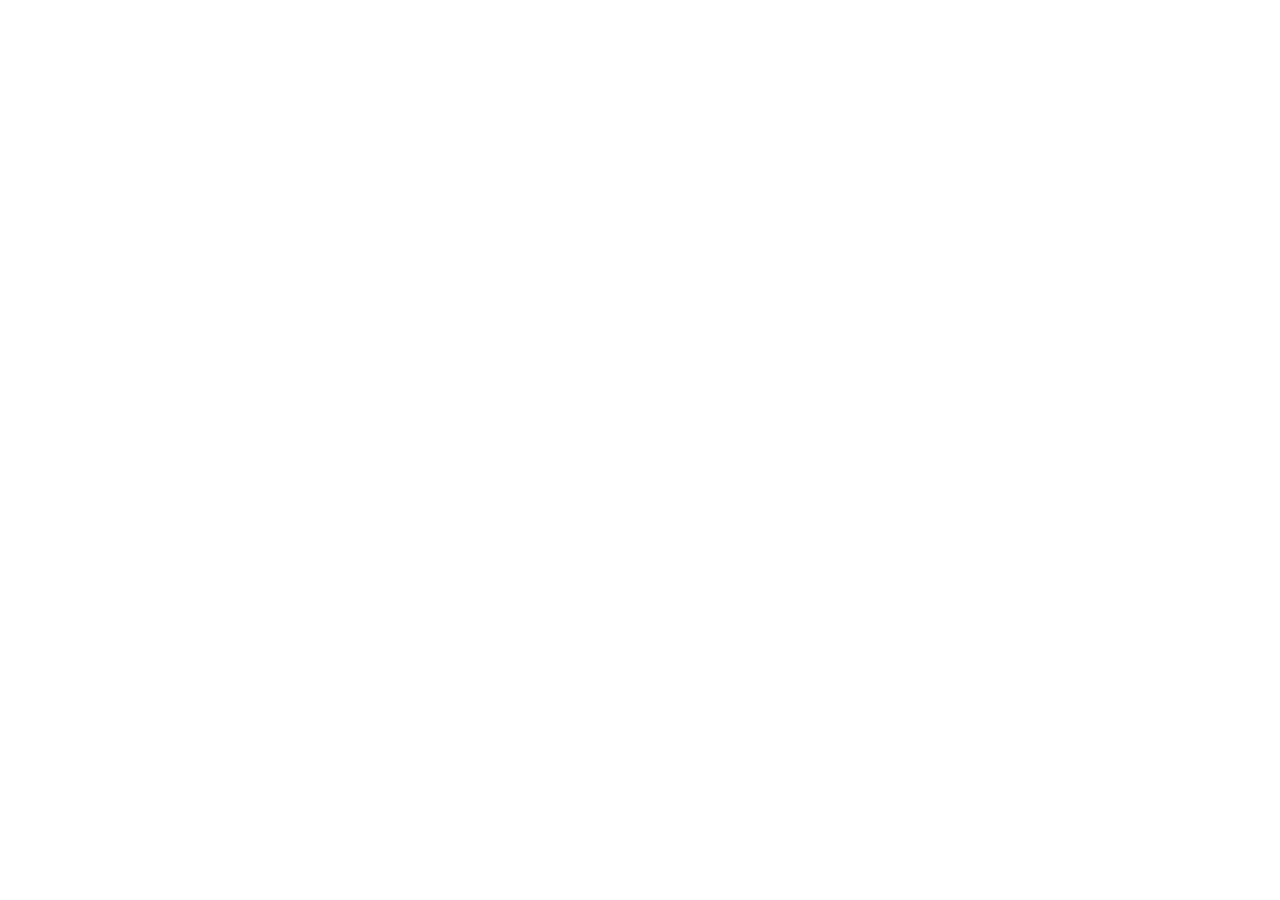
==== elearning/reviews/index.html @ 47a38a11 "Create index.html" ====
<!DOCTYPE html>
<html lang="vi">

<head>
  <meta charset="UTF-8">
  <meta name="viewport" content="width=device-width, initial-scale=1.0">
  <title>QUẢN LÝ THÔNG TIN PHẦN 1</title>
  <link rel="stylesheet" href="styles.css">
</head>

<body>

  <div id="app"></div>

  <!-- Nạp ngân hàng câu hỏi trước -->
  <script src="question_topic_31.js"></script>
  <!-- Nạp logic xử lý ứng dụng -->
  <script src="script.js"></script>

</body>

</html>
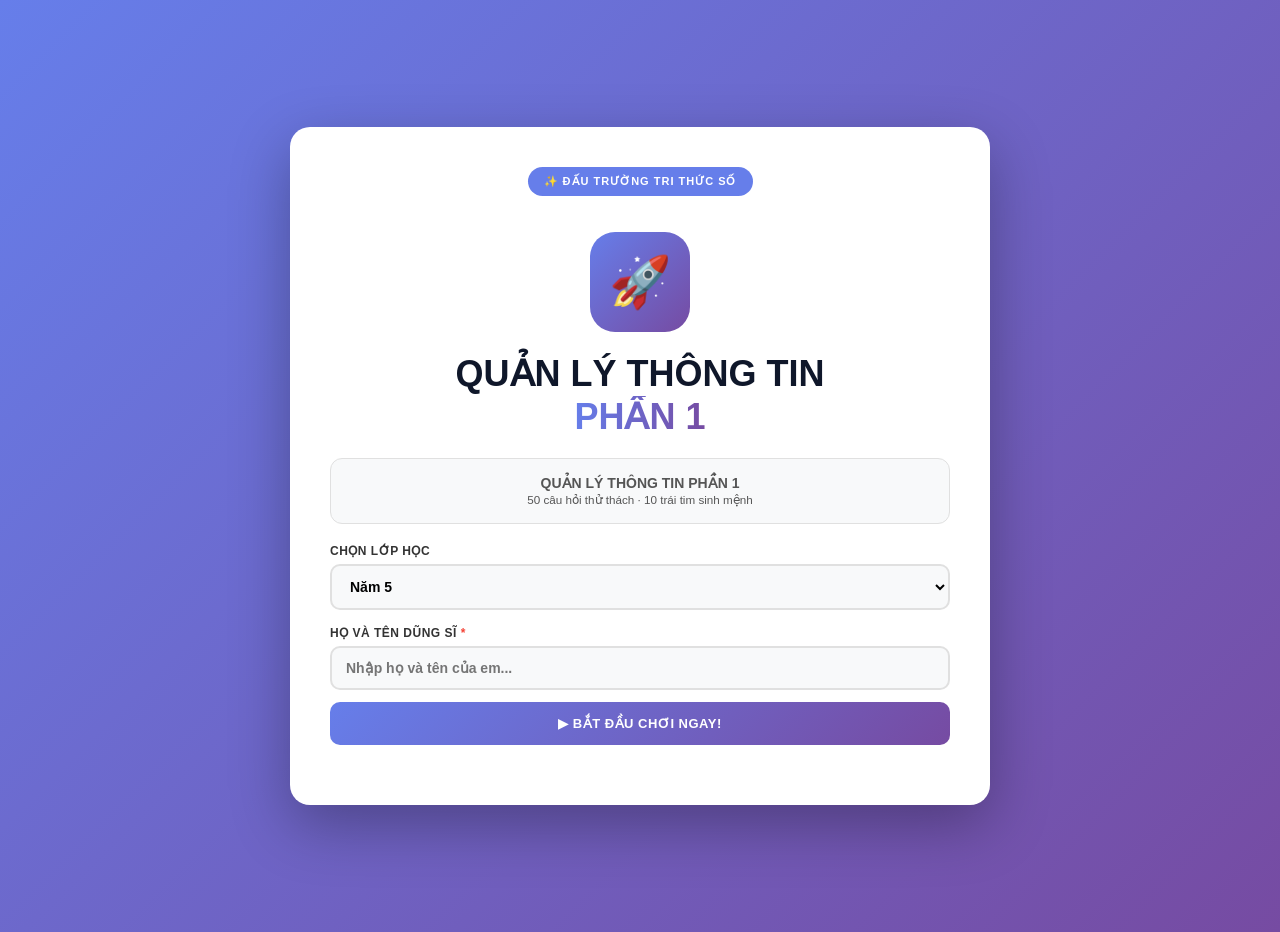
==== commit be80d49d: "Update index.html" ====
--- a/elearning/reviews/index.html
+++ b/elearning/reviews/index.html
@@ -5,7 +5,7 @@
   <meta charset="UTF-8">
   <meta name="viewport" content="width=device-width, initial-scale=1.0">
   <title>QUẢN LÝ THÔNG TIN PHẦN 1</title>
-  <link rel="stylesheet" href="styles.css">
+  <link rel="stylesheet" href="../styles.css">
 </head>
 
 <body>
@@ -13,9 +13,9 @@
   <div id="app"></div>
 
   <!-- Nạp ngân hàng câu hỏi trước -->
-  <script src="question_topic_31.js"></script>
+  <script src="topic_3_test_1.js"></script>
   <!-- Nạp logic xử lý ứng dụng -->
-  <script src="script.js"></script>
+  <script src="../script.js"></script>
 
 </body>
 
--- a/elearning/styles.css
+++ b/elearning/styles.css
@@ -0,0 +1,804 @@
+* {
+      box-sizing: border-box;
+    }
+
+    body {
+      margin: 0;
+      min-height: 100vh;
+      font-family: 'Segoe UI', Tahoma, Geneva, Verdana, sans-serif;
+      background: linear-gradient(135deg, #667eea 0%, #764ba2 100%);
+      color: #0f172a;
+      padding: 16px;
+    }
+
+    button,
+    input,
+    select {
+      font: inherit;
+    }
+
+    button {
+      cursor: pointer;
+    }
+
+    .app {
+      min-height: 100vh;
+      display: flex;
+      align-items: center;
+      justify-content: center;
+    }
+
+    .container {
+      max-width: 900px;
+      width: 100%;
+      margin: 0 auto;
+    }
+
+    .card {
+      background: #fff;
+      border-radius: 20px;
+      box-shadow: 0 20px 60px rgba(0, 0, 0, 0.3);
+      padding: 40px;
+    }
+
+    .intro {
+      text-align: center;
+      max-width: 700px;
+      margin: 0 auto;
+    }
+
+    .badge {
+      display: inline-block;
+      background: #667eea;
+      color: white;
+      padding: 8px 16px;
+      border-radius: 20px;
+      font-weight: 700;
+      font-size: 11px;
+      letter-spacing: 1px;
+      margin-bottom: 16px;
+      text-transform: uppercase;
+    }
+
+    .logo {
+      width: 100px;
+      height: 100px;
+      background: linear-gradient(135deg, #667eea, #764ba2);
+      border-radius: 25px;
+      display: flex;
+      align-items: center;
+      justify-content: center;
+      font-size: 50px;
+      margin: 20px auto;
+    }
+
+    h1 {
+      font-size: 36px;
+      margin: 16px 0;
+      font-weight: 900;
+      line-height: 1.2;
+    }
+
+    .gradient-text {
+      background: linear-gradient(90deg, #667eea, #764ba2);
+      -webkit-background-clip: text;
+      -webkit-text-fill-color: transparent;
+      background-clip: text;
+    }
+
+    .info-box {
+      background: #f8f9fa;
+      border: 1px solid #e0e0e0;
+      border-radius: 12px;
+      padding: 16px;
+      margin: 20px 0;
+      font-size: 14px;
+      color: #555;
+    }
+
+    .form-group {
+      text-align: left;
+      margin: 20px 0;
+    }
+
+    label {
+      display: block;
+      font-weight: 700;
+      font-size: 12px;
+      text-transform: uppercase;
+      letter-spacing: 0.5px;
+      margin-bottom: 6px;
+      color: #333;
+    }
+
+    input,
+    select {
+      width: 100%;
+      padding: 12px 14px;
+      border: 2px solid #e0e0e0;
+      background: #f8f9fa;
+      border-radius: 10px;
+      font-size: 14px;
+      font-weight: 600;
+      outline: none;
+      transition: all 0.3s;
+    }
+
+    input:focus,
+    select:focus {
+      border-color: #667eea;
+      background: white;
+      box-shadow: 0 0 0 3px rgba(102, 126, 234, 0.1);
+    }
+
+    .error-msg {
+      background: #ffebee;
+      color: #c62828;
+      padding: 12px;
+      border-radius: 8px;
+      margin-top: 10px;
+      font-weight: 600;
+      font-size: 13px;
+      border-left: 4px solid #c62828;
+    }
+
+    .btn {
+      border: none;
+      border-radius: 10px;
+      padding: 14px 24px;
+      font-weight: 700;
+      text-transform: uppercase;
+      letter-spacing: 0.5px;
+      transition: all 0.3s;
+      cursor: pointer;
+      font-size: 13px;
+    }
+
+    .btn-primary {
+      background: linear-gradient(135deg, #667eea, #764ba2);
+      color: white;
+      width: 100%;
+      margin-top: 12px;
+    }
+
+    .btn-primary:hover:not(:disabled) {
+      transform: translateY(-2px);
+      box-shadow: 0 10px 25px rgba(102, 126, 234, 0.4);
+    }
+
+    .btn:disabled {
+      opacity: 0.55;
+      cursor: not-allowed;
+    }
+
+    .btn-secondary {
+      background: #f0f0f0;
+      color: #333;
+      padding: 10px 16px;
+      margin-top: 16px;
+    }
+
+    .btn-secondary:hover {
+      background: #e0e0e0;
+    }
+
+    /* HUD */
+    .hud {
+      display: flex;
+      justify-content: space-between;
+      align-items: center;
+      margin-bottom: 16px;
+      flex-wrap: wrap;
+      gap: 12px;
+    }
+
+    .hud-stats {
+      display: flex;
+      gap: 12px;
+      flex-wrap: wrap;
+    }
+
+    .stat-badge {
+      background: #f5f5f5;
+      border: 2px solid #e0e0e0;
+      padding: 8px 12px;
+      border-radius: 8px;
+      font-weight: 700;
+      font-size: 12px;
+      min-width: 60px;
+      text-align: center;
+    }
+
+    .stat-badge.life {
+      border-color: #f44336;
+      background: #ffebee;
+      color: #c62828;
+    }
+
+    .stat-badge.score {
+      border-color: #ff9800;
+      background: #fff3e0;
+      color: #e65100;
+    }
+
+    .stat-badge.combo {
+      border-color: #667eea;
+      background: #eef2ff;
+      color: #667eea;
+    }
+
+    .progress-bar {
+      width: 100%;
+      height: 6px;
+      background: #e0e0e0;
+      border-radius: 3px;
+      overflow: hidden;
+      margin-top: 12px;
+    }
+
+    .progress-bar>div {
+      height: 100%;
+      background: linear-gradient(90deg, #667eea, #764ba2);
+      transition: width 0.3s;
+    }
+
+    /* Question */
+    .question-card {
+      min-height: 400px;
+      position: relative;
+      display: flex;
+      flex-direction: column;
+      justify-content: space-between;
+    }
+
+    .question-header {
+      margin-bottom: 20px;
+    }
+
+    .question-category {
+      font-size: 11px;
+      font-weight: 700;
+      color: #667eea;
+      text-transform: uppercase;
+      letter-spacing: 0.5px;
+      margin-bottom: 8px;
+    }
+
+    .question-text {
+      font-size: 20px;
+      font-weight: 900;
+      color: #0f172a;
+      line-height: 1.4;
+      margin: 12px 0;
+    }
+
+    .question-body {
+      flex: 1;
+      display: flex;
+      flex-direction: column;
+      justify-content: center;
+      gap: 12px;
+    }
+
+    /* Multiple choice */
+    .options-grid {
+      display: grid;
+      grid-template-columns: 1fr 1fr;
+      gap: 12px;
+    }
+
+    .option-btn {
+      background: #f8f9fa;
+      border: 2px solid #e0e0e0;
+      border-radius: 12px;
+      padding: 16px;
+      text-align: left;
+      font-weight: 600;
+      display: flex;
+      gap: 12px;
+      align-items: flex-start;
+      cursor: pointer;
+      transition: all 0.2s;
+    }
+
+    .option-btn:hover:not(:disabled) {
+      border-color: #667eea;
+      background: #eef2ff;
+    }
+
+    .option-btn:disabled {
+      cursor: not-allowed;
+    }
+
+    .option-btn.correct {
+      background: #e8f5e9;
+      border-color: #4caf50;
+      color: #1b5e20;
+    }
+
+    .option-btn.wrong {
+      background: #ffebee;
+      border-color: #f44336;
+      color: #c62828;
+    }
+
+    .option-letter {
+      display: flex;
+      align-items: center;
+      justify-content: center;
+      width: 32px;
+      height: 32px;
+      background: #667eea;
+      color: white;
+      border-radius: 50%;
+      font-weight: 700;
+      font-size: 12px;
+      flex-shrink: 0;
+    }
+
+    /* Fill blank */
+    .fill-blank-form {
+      display: flex;
+      gap: 10px;
+      align-items: center;
+    }
+
+    .fill-blank-form input {
+      flex: 1;
+      min-width: 0;
+    }
+
+    /* Multiple select */
+    .choice-list {
+      gap: 10px;
+      display: flex;
+      flex-direction: column;
+    }
+
+    .choice-btn {
+      display: flex;
+      align-items: center;
+      gap: 10px;
+      background: #f8f9fa;
+      border: 2px solid #e0e0e0;
+      padding: 12px;
+      border-radius: 10px;
+      text-align: left;
+      cursor: pointer;
+      font-weight: 600;
+      font-size: 14px;
+      text-transform: none;
+      color: #0f172a;
+      margin: 0;
+      transition: all 0.2s;
+    }
+
+    .choice-btn input {
+      width: 18px;
+      height: 18px;
+      flex: 0 0 18px;
+      padding: 0;
+      border: 0;
+      background: transparent;
+      box-shadow: none;
+      accent-color: #667eea;
+    }
+
+    .choice-btn:hover {
+      border-color: #667eea;
+      background: #eef2ff;
+    }
+
+    .choice-btn.selected {
+      background: #eef2ff;
+      border-color: #667eea;
+    }
+
+    .choice-btn.correct {
+      background: #e8f5e9;
+      border-color: #4caf50;
+    }
+
+    .choice-btn.wrong {
+      background: #ffebee;
+      border-color: #f44336;
+    }
+
+    /* Radio */
+    .radio-list {
+      gap: 10px;
+      display: flex;
+      flex-direction: column;
+    }
+
+    .radio-choice {
+      display: flex;
+      align-items: center;
+      gap: 12px;
+      padding: 14px;
+      border: 2px solid #e0e0e0;
+      border-radius: 10px;
+      background: #f8f9fa;
+      cursor: pointer;
+      font-weight: 600;
+      font-size: 14px;
+      text-transform: none;
+      color: #0f172a;
+      margin: 0;
+    }
+
+    .radio-choice input {
+      width: auto;
+      accent-color: #667eea;
+    }
+
+    .radio-choice:has(input:checked) {
+      border-color: #667eea;
+      background: #eef2ff;
+    }
+
+    .radio-choice.correct {
+      border-color: #4caf50;
+      background: #e8f5e9;
+      color: #1b5e20;
+    }
+
+    .radio-choice.wrong {
+      border-color: #f44336;
+      background: #ffebee;
+      color: #c62828;
+    }
+
+    /* Visual */
+    .visual-grid {
+      display: grid;
+      grid-template-columns: repeat(2, 1fr);
+      gap: 12px;
+    }
+
+    .visual-choice {
+      min-height: 120px;
+      display: flex;
+      flex-direction: column;
+      align-items: center;
+      justify-content: center;
+      gap: 8px;
+      padding: 14px;
+      border: 2px solid #e0e0e0;
+      border-radius: 12px;
+      background: #f8f9fa;
+      font-weight: 700;
+      text-align: center;
+      cursor: pointer;
+    }
+
+    .visual-choice:hover:not(:disabled) {
+      border-color: #667eea;
+      background: #eef2ff;
+    }
+
+    .visual-choice.selected {
+      border-color: #667eea;
+      background: #eef2ff;
+    }
+
+    .visual-choice.correct {
+      border-color: #4caf50;
+      background: #e8f5e9;
+    }
+
+    .visual-choice.wrong {
+      border-color: #f44336;
+      background: #ffebee;
+    }
+
+    .visual-icon {
+      font-size: 34px;
+    }
+
+    .visual-choice:disabled {
+      cursor: not-allowed;
+    }
+
+    /* Matching */
+    .matching-grid {
+      display: grid;
+      grid-template-columns: 1fr 1fr;
+      gap: 20px;
+    }
+
+    .matching-col h4 {
+      font-size: 13px;
+      font-weight: 700;
+      margin-bottom: 12px;
+      text-transform: uppercase;
+      color: #667eea;
+    }
+
+    .matching-item {
+      width: 100%;
+      background: #f8f9fa;
+      border: 2px solid #e0e0e0;
+      padding: 12px;
+      border-radius: 10px;
+      cursor: pointer;
+      font-weight: 600;
+      transition: all 0.2s;
+      margin-bottom: 8px;
+      text-align: left;
+    }
+
+    .matching-item:hover:not(:disabled) {
+      border-color: #667eea;
+      background: #eef2ff;
+    }
+
+    .matching-item.active {
+      background: #667eea;
+      color: white;
+      border-color: #667eea;
+    }
+
+    .matching-item.paired {
+      background: #e8f5e9;
+      border-color: #4caf50;
+      color: #1b5e20;
+    }
+
+    .matching-item:disabled {
+      cursor: not-allowed;
+      opacity: 0.9;
+    }
+
+    /* Binary */
+    .binary-items {
+      gap: 12px;
+      display: flex;
+      flex-direction: column;
+    }
+
+    .binary-item {
+      display: flex;
+      justify-content: space-between;
+      align-items: center;
+      background: #f8f9fa;
+      padding: 12px;
+      border-radius: 10px;
+      gap: 12px;
+    }
+
+    .binary-buttons {
+      display: flex;
+      gap: 8px;
+    }
+
+    .binary-btn {
+      padding: 8px 14px;
+      border: 2px solid #e0e0e0;
+      background: white;
+      border-radius: 8px;
+      font-weight: 700;
+      cursor: pointer;
+      transition: all 0.2s;
+      font-size: 12px;
+    }
+
+    .binary-btn:hover {
+      border-color: #667eea;
+    }
+
+    .binary-btn.yes.active {
+      background: #4caf50;
+      color: white;
+      border-color: #4caf50;
+    }
+
+    .binary-btn.no.active {
+      background: #f44336;
+      color: white;
+      border-color: #f44336;
+    }
+
+    /* Order */
+    .order-items {
+      gap: 10px;
+      display: flex;
+      flex-direction: column;
+    }
+
+    .order-item {
+      display: flex;
+      justify-content: space-between;
+      align-items: center;
+      background: #f8f9fa;
+      padding: 12px;
+      border-radius: 10px;
+      gap: 12px;
+    }
+
+    .order-step {
+      display: flex;
+      align-items: center;
+      gap: 10px;
+    }
+
+    .order-number {
+      display: flex;
+      align-items: center;
+      justify-content: center;
+      width: 28px;
+      height: 28px;
+      background: #667eea;
+      color: white;
+      border-radius: 50%;
+      font-weight: 700;
+      font-size: 12px;
+    }
+
+    .order-buttons {
+      display: flex;
+      gap: 4px;
+    }
+
+    .order-btn {
+      padding: 6px 10px;
+      border: 1px solid #e0e0e0;
+      background: white;
+      border-radius: 6px;
+      cursor: pointer;
+      font-size: 12px;
+      transition: all 0.2s;
+    }
+
+    .order-btn:hover:not(:disabled) {
+      background: #f0f0f0;
+    }
+
+    .order-btn:disabled {
+      opacity: 0.3;
+      cursor: not-allowed;
+    }
+
+    /* Feedback */
+    .feedback-overlay {
+      position: absolute;
+      inset: 0;
+      background: rgba(255, 255, 255, 0.95);
+      backdrop-filter: blur(4px);
+      border-radius: 20px;
+      padding: 28px;
+      display: flex;
+      flex-direction: column;
+      justify-content: space-between;
+      animation: fadeIn 0.3s;
+    }
+
+    @keyframes fadeIn {
+      from {
+        opacity: 0;
+      }
+
+      to {
+        opacity: 1;
+      }
+    }
+
+    .feedback-status {
+      padding: 14px;
+      border-radius: 10px;
+      text-align: center;
+      font-weight: 700;
+      margin-bottom: 12px;
+    }
+
+    .feedback-status.correct {
+      background: #e8f5e9;
+      color: #1b5e20;
+      border: 2px solid #4caf50;
+    }
+
+    .feedback-status.wrong {
+      background: #ffebee;
+      color: #c62828;
+      border: 2px solid #f44336;
+    }
+
+    .feedback-explain {
+      background: #f8f9fa;
+      border: 1px solid #e0e0e0;
+      border-radius: 10px;
+      padding: 14px;
+      margin-bottom: 12px;
+      font-size: 18px;
+      line-height: 1.6;
+      color: #0f172a;
+      font-weight: 500;
+    }
+
+    .btn-next {
+      background: linear-gradient(135deg, #667eea, #764ba2);
+      color: white;
+      padding: 14px;
+      border: none;
+      border-radius: 10px;
+      font-weight: 700;
+      cursor: pointer;
+      text-transform: uppercase;
+      font-size: 13px;
+      letter-spacing: 0.5px;
+      transition: all 0.3s;
+    }
+
+    .btn-next:hover {
+      transform: translateY(-2px);
+      box-shadow: 0 10px 25px rgba(102, 126, 234, 0.4);
+    }
+
+    /* Result */
+    .result-card {
+      text-align: center;
+      max-width: 600px;
+      margin: 0 auto;
+    }
+
+    .trophy {
+      font-size: 80px;
+      margin-bottom: 12px;
+    }
+
+    .score-big {
+      font-size: 56px;
+      font-weight: 900;
+      color: #667eea;
+      margin: 16px 0;
+    }
+
+    .result-actions {
+      display: grid;
+      grid-template-columns: 1fr 1fr;
+      gap: 12px;
+      margin-top: 20px;
+    }
+
+    .result-actions .btn {
+      margin-top: 0;
+      padding: 14px;
+    }
+
+    @media (max-width: 768px) {
+      .card {
+        padding: 24px;
+      }
+
+      .options-grid,
+      .matching-grid,
+      .result-actions {
+        grid-template-columns: 1fr;
+      }
+
+      h1 {
+        font-size: 26px;
+      }
+
+      .question-text {
+        font-size: 18px;
+      }
+
+      .hud {
+        flex-direction: column;
+        align-items: flex-start;
+      }
+
+      .binary-item {
+        flex-direction: column;
+        align-items: flex-start;
+      }
+
+      .binary-buttons {
+        width: 100%;
+      }
+
+      .binary-btn {
+        flex: 1;
+      }
+    }
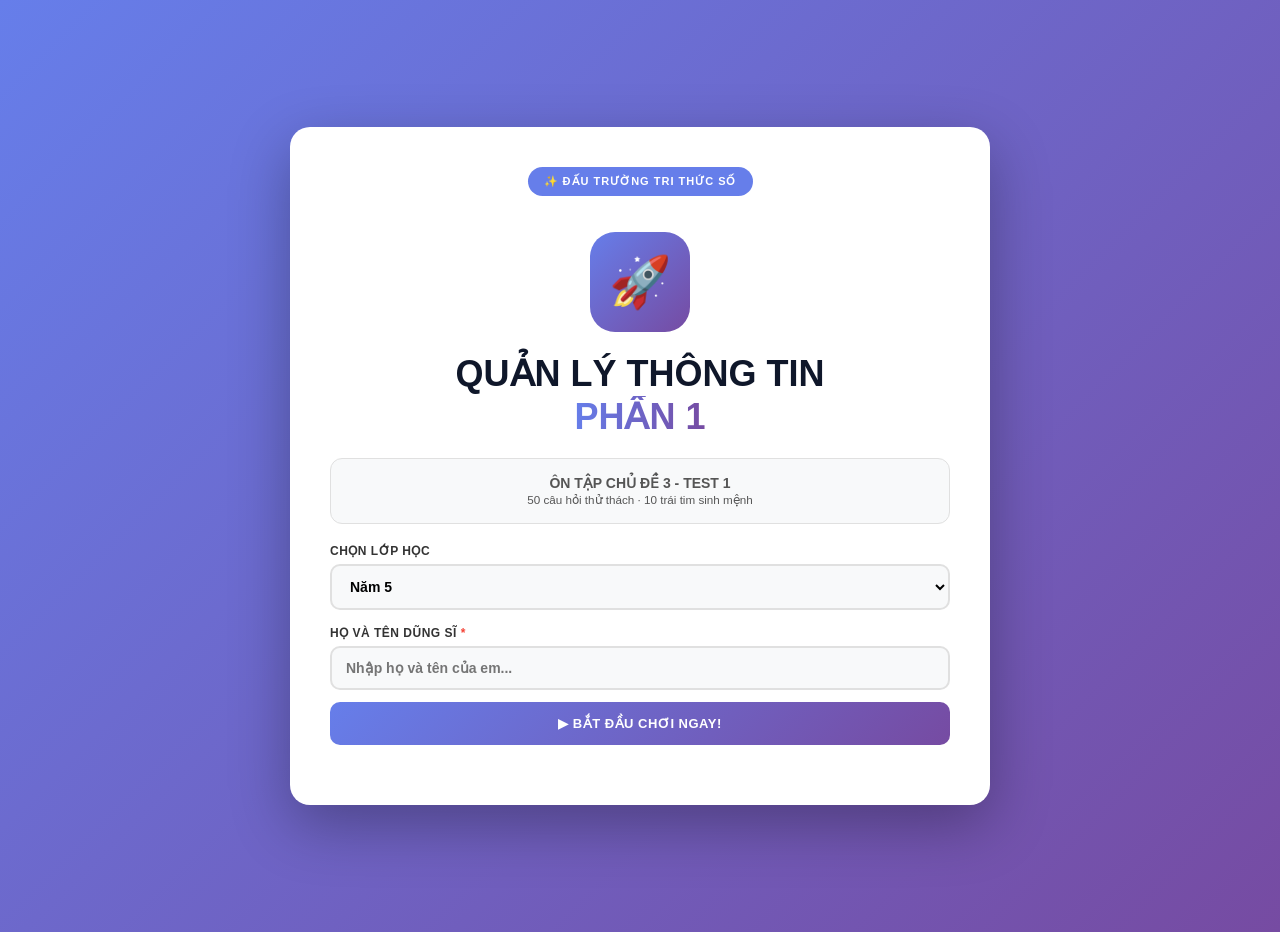
==== commit 76052443: "Update index.html" ====
--- a/elearning/reviews/index.html
+++ b/elearning/reviews/index.html
@@ -4,7 +4,7 @@
 <head>
   <meta charset="UTF-8">
   <meta name="viewport" content="width=device-width, initial-scale=1.0">
-  <title>QUẢN LÝ THÔNG TIN PHẦN 1</title>
+  <title>ÔN TẬP </title>
   <link rel="stylesheet" href="../styles.css">
 </head>
 
@@ -13,7 +13,7 @@
   <div id="app"></div>
 
   <!-- Nạp ngân hàng câu hỏi trước -->
-  <script src="topic_3_test_1.js"></script>
+  <script src="topic3-test1.js"></script>
   <!-- Nạp logic xử lý ứng dụng -->
   <script src="../script.js"></script>
 
--- a/elearning/styles.css
+++ b/elearning/styles.css
@@ -1,4 +1,4 @@
-* {
+   * {
       box-sizing: border-box;
     }
 
@@ -663,14 +663,20 @@
     .feedback-overlay {
       position: absolute;
       inset: 0;
-      background: rgba(255, 255, 255, 0.95);
-      backdrop-filter: blur(4px);
+      background: rgba(255, 255, 255, 0.96);
+      backdrop-filter: blur(6px);
       border-radius: 20px;
       padding: 28px;
       display: flex;
       flex-direction: column;
-      justify-content: space-between;
+      align-items: center;
+      justify-content: center;
+      gap: 18px;
       animation: fadeIn 0.3s;
+    }
+
+    .feedback-overlay > div {
+      width: 100%;
     }
 
     @keyframes fadeIn {
@@ -704,15 +710,28 @@
     }
 
     .feedback-explain {
-      background: #f8f9fa;
-      border: 1px solid #e0e0e0;
-      border-radius: 10px;
-      padding: 14px;
+      background: linear-gradient(135deg, #f8faff, #f2f4ff);
+      border: 1px solid #d9defa;
+      border-left: 5px solid #667eea;
+      border-radius: 12px;
+      padding: 16px 18px;
       margin-bottom: 12px;
-      font-size: 18px;
+      box-shadow: 0 5px 16px rgba(51, 65, 140, 0.08);
+      font-weight: 600;
+      font-size: 15px;
       line-height: 1.6;
-      color: #0f172a;
-      font-weight: 500;
+      text-transform: none;
+      color: #263252;
+    }
+
+    .feedback-explain strong {
+      color: #4f46a5;
+      font-weight: 800;
+    }
+
+    .btn-next {
+      width: 100%;
+      max-width: 360px;
     }
 
     .btn-next {
